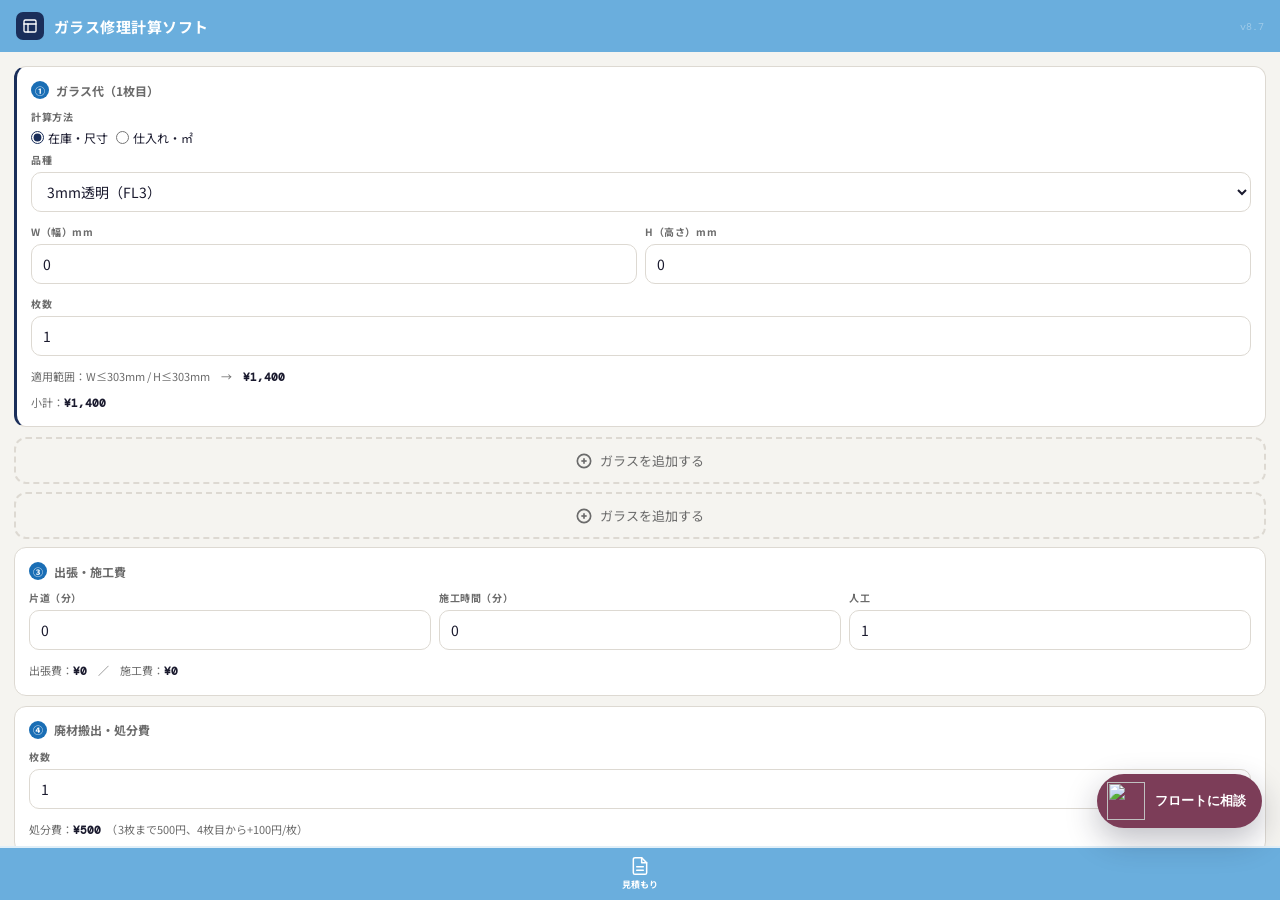
==== index.html @ a1aee635 "Add files via upload" ====
<!doctype html>
<html lang="ja">
  <head>
    <meta charset="utf-8">
    <meta name="viewport" content="width=device-width, initial-scale=1">
    <title>ガラス修理計算ソフト</title>
    <meta http-equiv="refresh" content="0; url=estimate_app.html">
    <script>
      location.replace("estimate_app.html");
    </script>
  </head>
  <body>
    <a href="estimate_app.html">ガラス修理計算ソフトを開く</a>
  </body>
</html>
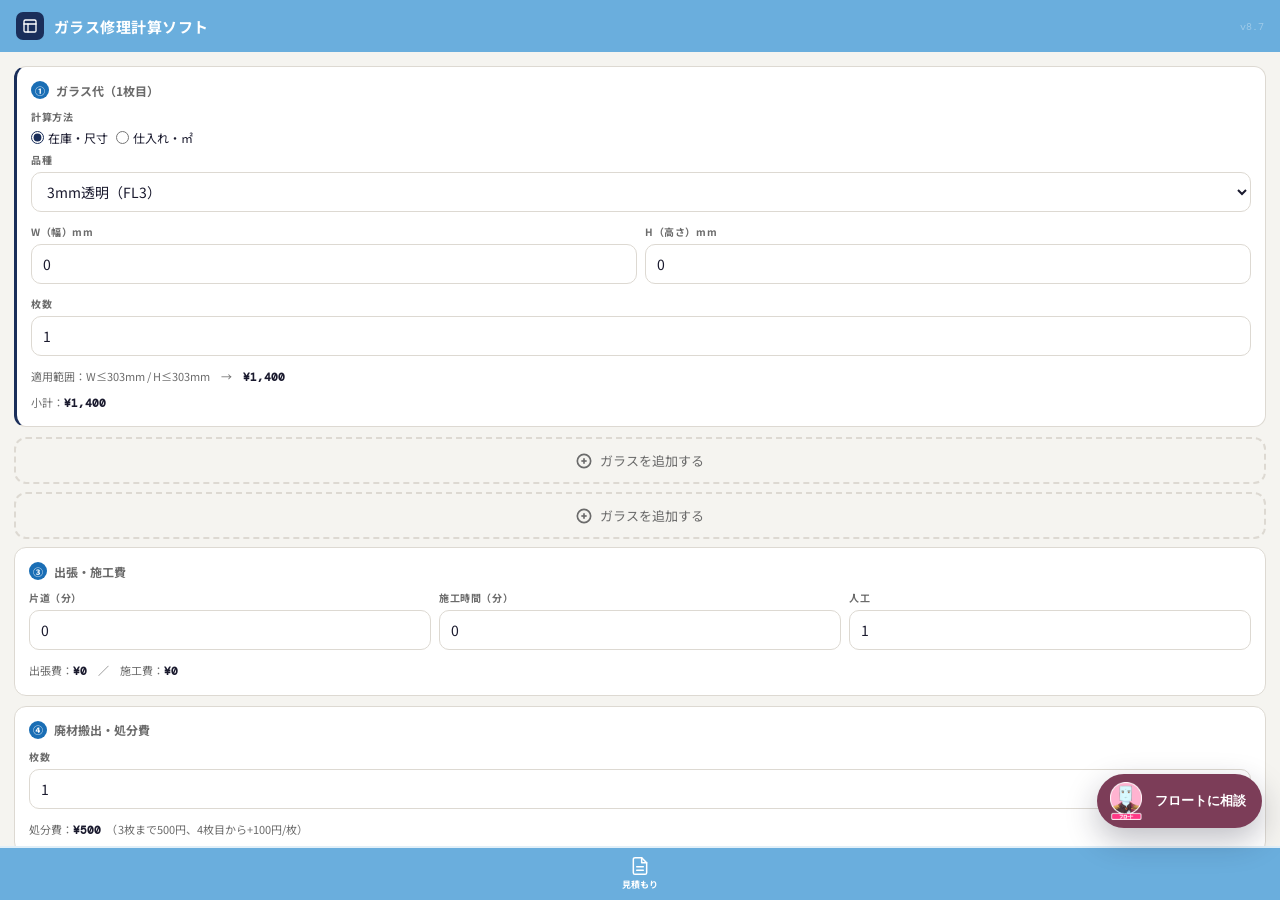
==== commit 0413a212: "新しいバージョンに更新" ====
--- a/index.html
+++ b/index.html
@@ -3,6 +3,9 @@
   <head>
     <meta charset="utf-8">
     <meta name="viewport" content="width=device-width, initial-scale=1">
+    <link rel="manifest" href="manifest.json">
+    <link rel="apple-touch-icon" href="icons/icon-192.png">
+    <meta name="theme-color" content="#6aaedd">
     <title>ガラス修理計算ソフト</title>
     <meta http-equiv="refresh" content="0; url=estimate_app.html">
     <script>
